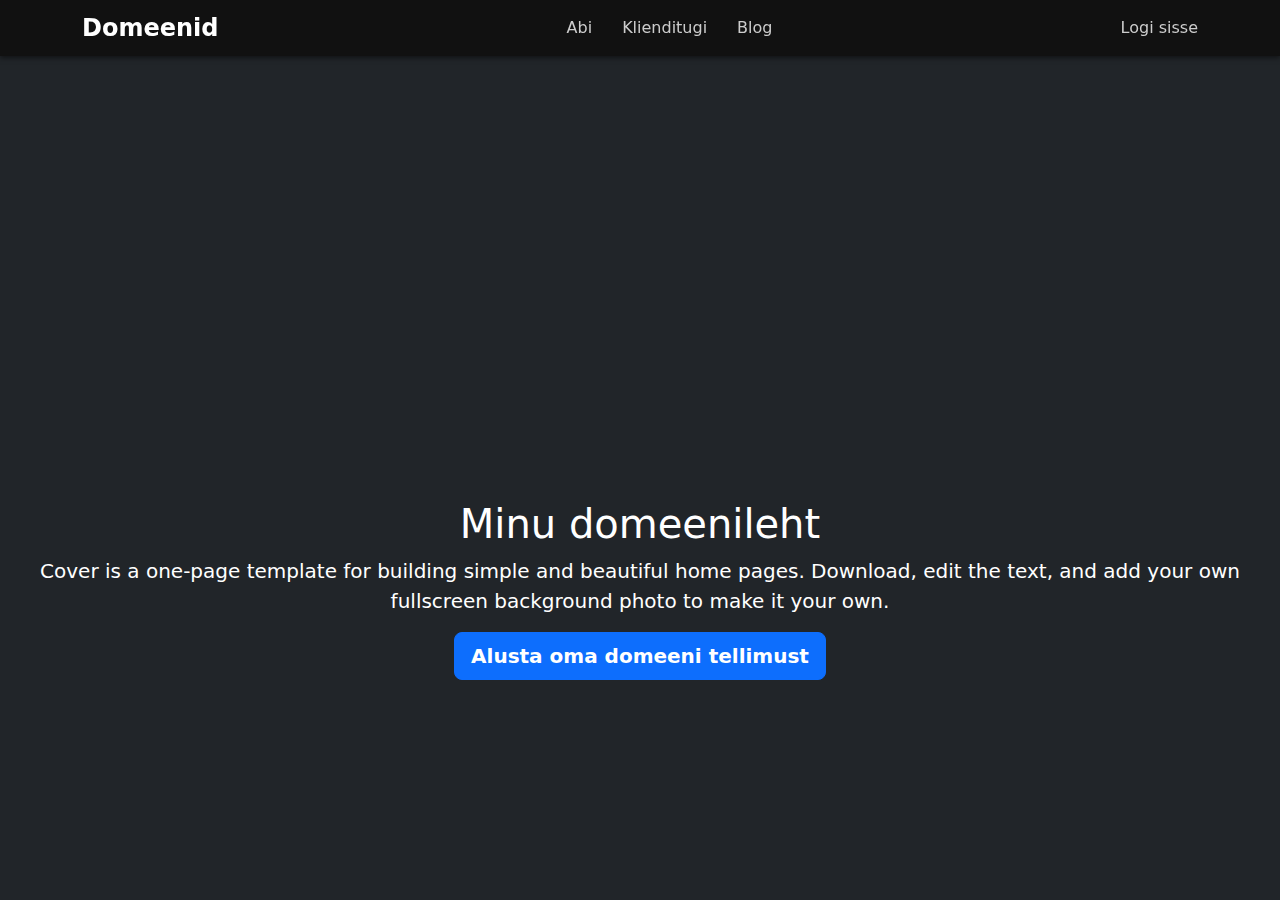
==== index.html @ ecebb415 "homepage" ====
<!doctype html>
<html lang="en">
  <head>
    <meta charset="utf-8">
    <meta name="viewport" content="width=device-width, initial-scale=1">
    <title>Minu domeeni registreerimise leht</title>
    <link href="https://cdn.jsdelivr.net/npm/bootstrap@5.3.3/dist/css/bootstrap.min.css" rel="stylesheet" integrity="sha384-QWTKZyjpPEjISv5WaRU9OFeRpok6YctnYmDr5pNlyT2bRjXh0JMhjY6hW+ALEwIH" crossorigin="anonymous">
    <link rel = "stylesheet" href="style.css">
    <body class="text-center text-white bg-dark"></body>
  </head>
  <body>
    <section>
        <div class="d-flex h-100 mx-auto flex-column justify-content-center align-items-center">
          <header class="header fixed-top">
            <div class="container d-flex justify-content-between align-items-center">
                <div class="logo">Domeenid</div>
                <nav class="nav">
                    <a href="#">Abi</a>
                    <a href="#">Klienditugi</a>
                    <a href="#">Blog</a>
                </nav>
                <a href="#" class="login">Logi sisse</a>
            </div>
        </header>
          <main class="px-3">
            <h1>Minu domeenileht</h1>
            <p class="lead">Cover is a one-page template for building simple and beautiful home pages. Download, edit the text, and add your own fullscreen background photo to make it your own.</p>
            <p class="lead">
              <a href="#" class="btn btn-lg btn-primary fw-bold">Alusta oma domeeni tellimust</a>
            </p>
        </main>
    </section>
    <script src="https://cdn.jsdelivr.net/npm/bootstrap@5.3.3/dist/js/bootstrap.bundle.min.js" integrity="sha384-YvpcrYf0tY3lHB60NNkmXc5s9fDVZLESaAA55NDzOxhy9GkcIdslK1eN7N6jIeHz" crossorigin="anonymous"></script>
  </body>
</html>
---- style.css ----
@import url('https://fonts.googleapis.com/css2?family=Inter:ital,opsz,wght@0,14..32,100..900;1,14..32,100..900&family=SUSE:wght@100..800&display=swap');
body {
    background-color: #1a1a1a;
    padding-top: 500px;
}
.header {
    background-color: #111;
    padding: 10px 0;
    position: fixed;
    width: 100%;
    z-index: 1000;
    box-shadow: 0 2px 5px rgba(0, 0, 0, 0.5);
}
 
.header .container {
    display: flex;
    justify-content: space-between;
    align-items: center;
}
 
.logo {
    font-size: 24px;
    font-weight: bold;
    color: #fff;
}
 
.nav a {
    margin: 0 15px;
    text-decoration: none;
    color: #ccc;
    font-size: 16px;
    transition: color 0.3s;
}
 
.nav a:hover {
    color: #fff;
}
 
.login {
    text-decoration: none;
    color: #ccc;
    font-size: 16px;
    transition: color 0.3s;
}
 
.login:hover {
    color: #fff;
}
 
/* Главный контент */
.cover {
    height: 100vh;
    background: linear-gradient(to bottom, rgba(0, 0, 0, 0.7), rgba(0, 0, 0, 0.9)),
        url('background.jpg') center/cover no-repeat;
}
 
.cover h1 {
    font-size: 3rem;
    margin-bottom: 20px;
}
 
.cover p {
    font-size: 1.2rem;
    margin-bottom: 30px;
}
 
.cover .btn {
    font-size: 1rem;
    padding: 10px 20px;
}
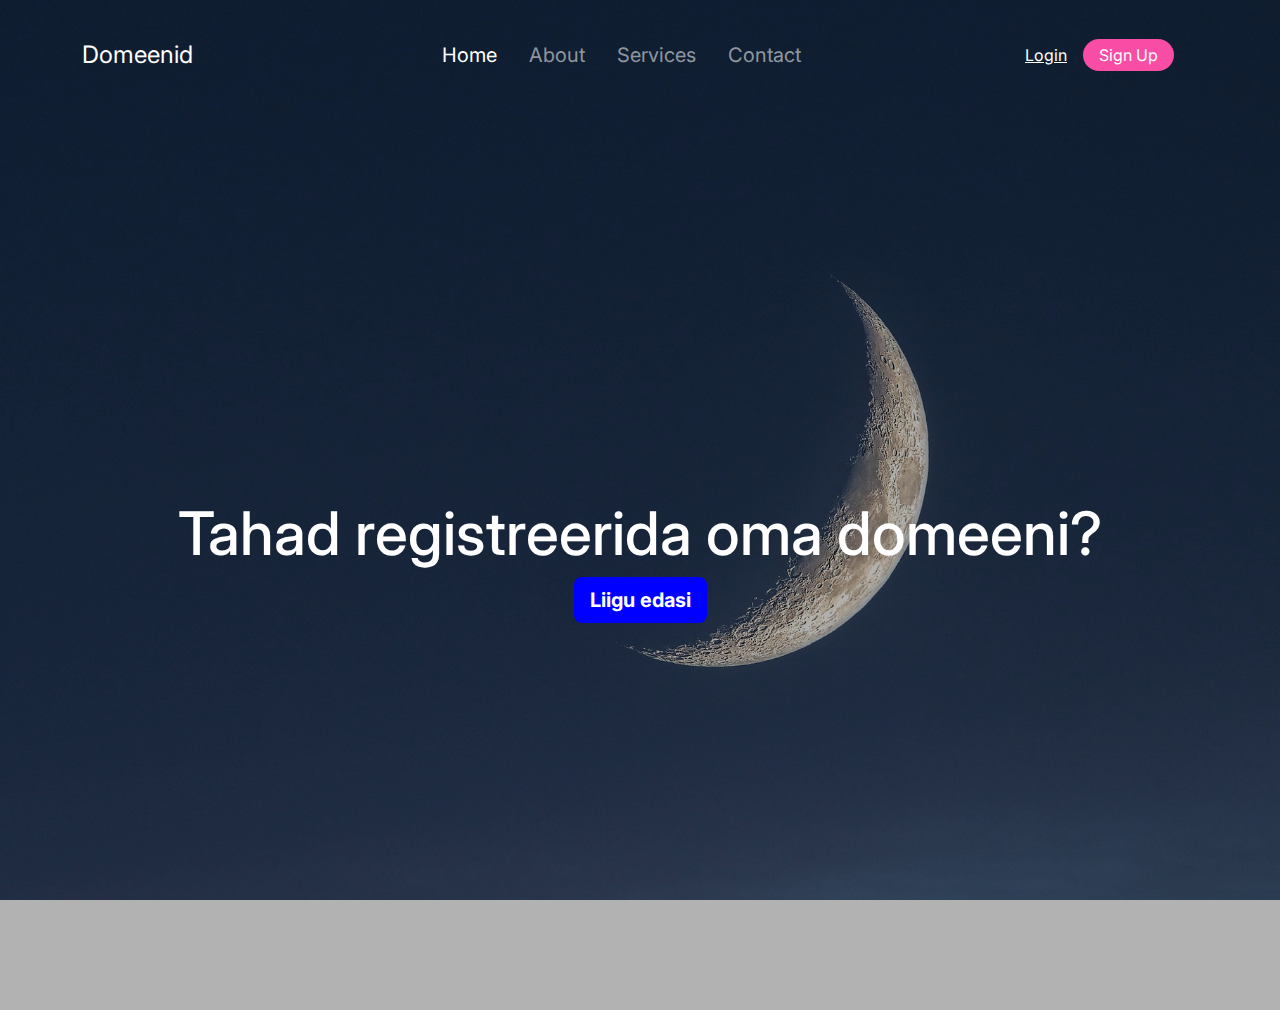
==== commit d54f4076: "finishing project" ====
--- a/index.html
+++ b/index.html
@@ -1,35 +1,69 @@
 <!doctype html>
 <html lang="en">
-  <head>
-    <meta charset="utf-8">
-    <meta name="viewport" content="width=device-width, initial-scale=1">
-    <title>Minu domeeni registreerimise leht</title>
-    <link href="https://cdn.jsdelivr.net/npm/bootstrap@5.3.3/dist/css/bootstrap.min.css" rel="stylesheet" integrity="sha384-QWTKZyjpPEjISv5WaRU9OFeRpok6YctnYmDr5pNlyT2bRjXh0JMhjY6hW+ALEwIH" crossorigin="anonymous">
-    <link rel = "stylesheet" href="style.css">
-    <body class="text-center text-white bg-dark"></body>
-  </head>
-  <body>
-    <section>
-        <div class="d-flex h-100 mx-auto flex-column justify-content-center align-items-center">
-          <header class="header fixed-top">
-            <div class="container d-flex justify-content-between align-items-center">
-                <div class="logo">Domeenid</div>
-                <nav class="nav">
-                    <a href="#">Abi</a>
-                    <a href="#">Klienditugi</a>
-                    <a href="#">Blog</a>
-                </nav>
-                <a href="#" class="login">Logi sisse</a>
-            </div>
-        </header>
-          <main class="px-3">
-            <h1>Minu domeenileht</h1>
-            <p class="lead">Cover is a one-page template for building simple and beautiful home pages. Download, edit the text, and add your own fullscreen background photo to make it your own.</p>
-            <p class="lead">
-              <a href="#" class="btn btn-lg btn-primary fw-bold">Alusta oma domeeni tellimust</a>
-            </p>
-        </main>
+
+<head>
+  <meta charset="utf-8">
+  <meta name="viewport" content="width=device-width, initial-scale=1">
+  <title>Minu domeeni registreerimise leht</title>
+  <link href="https://cdn.jsdelivr.net/npm/bootstrap@5.3.3/dist/css/bootstrap.min.css" rel="stylesheet"
+    integrity="sha384-QWTKZyjpPEjISv5WaRU9OFeRpok6YctnYmDr5pNlyT2bRjXh0JMhjY6hW+ALEwIH" crossorigin="anonymous">
+  <script src="https://cdn.jsdelivr.net/npm/bootstrap@5.3.3/dist/js/bootstrap.bundle.min.js"
+    integrity="sha384-YvpcrYf0tY3lHB60NNkmXc5s9fDVZLESaAA55NDzOxhy9GkcIdslK1eN7N6jIeHz"
+    crossorigin="anonymous"></script>
+  <link rel="stylesheet" href="style.css">
+</head>
+
+<body class="vh-100 overflow-hidder">
+  <!-- https://getbootstrap.com/docs/5.3/components/navbar/#how-it-works | Navbar -->
+  <nav class="navbar navbar-expand-lg navbar-dark bg-transparent">
+    <div class="container">
+      <!-- Logo -->
+      <a class="navbar-brand fs-4" href="#">Domeenid</a>
+      <!-- Toggle -->
+      <button class="navbar-toggler shadow-none border-0" type="button" data-bs-toggle="offcanvas" data-bs-target="#offcanvasNavbar"
+        aria-controls="offcanvasNavbar" aria-label="Toggle navigation">
+        <span class="navbar-toggler-icon"></span>
+      </button>
+      <!-- Sidebar -->
+      <div class="sidebar offcanvas offcanvas-start" tabindex="-1" id="offcanvasNavbar" aria-labelledby="offcanvasNavbarLabel">
+        <!-- Sidebar header -->
+        <div class="offcanvas-header text-white border-bottom">
+          <h5 class="offcanvas-title" id="offcanvasNavbarLabel">Domeenid</h5>
+          <button type="button" class="btn-close btn-close-white shadow-none" data-bs-dismiss="offcanvas" aria-label="Close"></button>
+        </div>
+        <!-- Sidebar body -->
+        <div class="offcanvas-body d-flex flex-column flex-lg-row p-4 p-lg-o">
+          <ul class="navbar-nav justify-content-center align-items-center fs-5 flex-grow-1 pe-3">
+            <li class="nav-item mx-2">
+              <a class="nav-link active" aria-current="page" href="#">Home</a>
+            </li>
+            <li class="nav-item mx-2">
+              <a class="nav-link" href="#about">About</a>
+            </li>
+            <li class="nav-item mx-2">
+              <a class="nav-link" href="#services">Services</a>
+            </li>
+            <li class="nav-item mx-2">
+              <a class="nav-link" href="#contact">Contact</a>
+            </li>
+          </ul>
+          <!-- Login & Sign Up-->
+          <div class = "d-flex flex-column flex-lg-row justify-content-center align-items-center gap-3">
+            <a href="#login" class="text-white">Login</a>
+            <a href="#signup"class="text-white text-decoration-none px-3 py-1 rounded-4"
+             style="background-color: #f94ca4;">Sign Up</a>
+          </div>
+        </div>
+      </div>
+    </div>
+  </nav>
+
+  <main>
+    <section class="w-100 vh-100 d-flex flex-column justify-content-center align-items-center text-white fs-1">
+      <h1 style="font-size: 1.5em">Tahad registreerida oma domeeni?</h1>
+      <a href="#" class="btn btn-lg btn-blue fw-bold border-white">Liigu edasi</a>
     </section>
-    <script src="https://cdn.jsdelivr.net/npm/bootstrap@5.3.3/dist/js/bootstrap.bundle.min.js" integrity="sha384-YvpcrYf0tY3lHB60NNkmXc5s9fDVZLESaAA55NDzOxhy9GkcIdslK1eN7N6jIeHz" crossorigin="anonymous"></script>
-  </body>
+  </main>
+</body>
+
 </html>--- a/style.css
+++ b/style.css
@@ -1,70 +1,28 @@
 @import url('https://fonts.googleapis.com/css2?family=Inter:ital,opsz,wght@0,14..32,100..900;1,14..32,100..900&family=SUSE:wght@100..800&display=swap');
-body {
-    background-color: #1a1a1a;
-    padding-top: 500px;
+
+body, html {
+  background: url("bg.jpg") rgba(0, 0, 0, 0.3);
+  background-blend-mode: multiply;
+  background-position: center;
+  background-size: cover;
+  background-repeat: no-repeat;
+  font-family: "Inter", sans-serif;
+  overflow-y: hidden;
 }
-.header {
-    background-color: #111;
-    padding: 10px 0;
-    position: fixed;
-    width: 100%;
-    z-index: 1000;
-    box-shadow: 0 2px 5px rgba(0, 0, 0, 0.5);
+
+@media (max-width: 991px){
+  .sidebar {
+    background-color: rgba(255, 255, 255, 0.15);
+    backdrop-filter: blur(10px);
+  }
 }
- 
-.header .container {
-    display: flex;
-    justify-content: space-between;
-    align-items: center;
+
+.btn-blue {
+  background-color: blue;
+  color: white;
+  border: none;
 }
- 
-.logo {
-    font-size: 24px;
-    font-weight: bold;
-    color: #fff;
-}
- 
-.nav a {
-    margin: 0 15px;
-    text-decoration: none;
-    color: #ccc;
-    font-size: 16px;
-    transition: color 0.3s;
-}
- 
-.nav a:hover {
-    color: #fff;
-}
- 
-.login {
-    text-decoration: none;
-    color: #ccc;
-    font-size: 16px;
-    transition: color 0.3s;
-}
- 
-.login:hover {
-    color: #fff;
-}
- 
-/* Главный контент */
-.cover {
-    height: 100vh;
-    background: linear-gradient(to bottom, rgba(0, 0, 0, 0.7), rgba(0, 0, 0, 0.9)),
-        url('background.jpg') center/cover no-repeat;
-}
- 
-.cover h1 {
-    font-size: 3rem;
-    margin-bottom: 20px;
-}
- 
-.cover p {
-    font-size: 1.2rem;
-    margin-bottom: 30px;
-}
- 
-.cover .btn {
-    font-size: 1rem;
-    padding: 10px 20px;
+
+.btn-blue:hover {
+  background-color: darkblue;
 }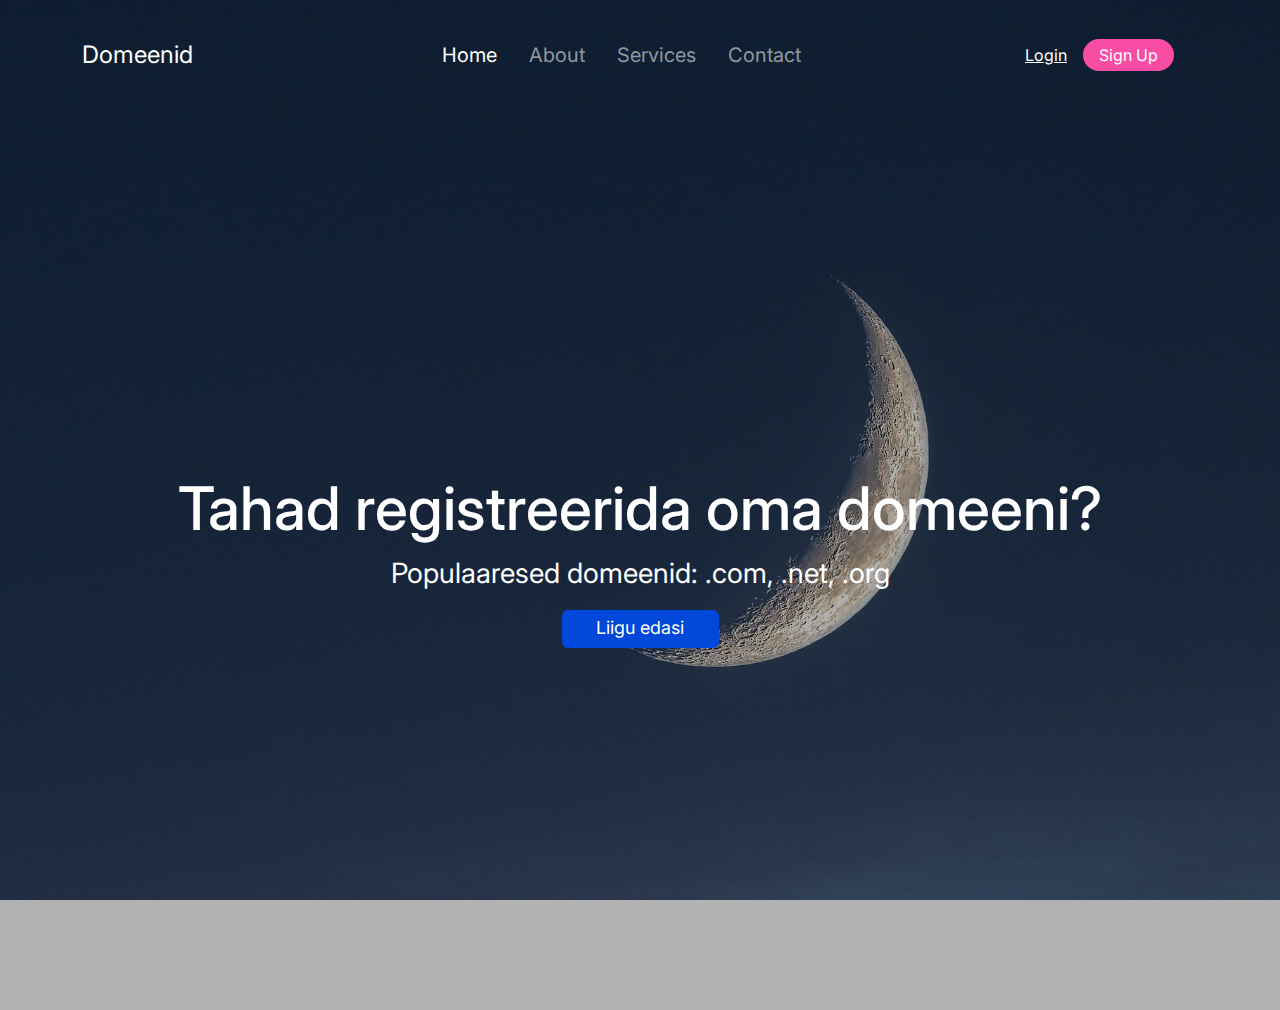
==== commit e714e27a: "finishing" ====
--- a/index.html
+++ b/index.html
@@ -61,7 +61,8 @@
   <main>
     <section class="w-100 vh-100 d-flex flex-column justify-content-center align-items-center text-white fs-1">
       <h1 style="font-size: 1.5em">Tahad registreerida oma domeeni?</h1>
-      <a href="#" class="btn btn-lg btn-blue fw-bold border-white">Liigu edasi</a>
+      <p class = "text">Populaaresed domeenid: .com, .net, .org </p>
+      <a href="#" class="btn btn-lg btn-blue border-white">Liigu edasi</a>
     </section>
   </main>
 </body>
--- a/style.css
+++ b/style.css
@@ -18,9 +18,19 @@
 }
 
 .btn-blue {
-  background-color: blue;
+  background-color: #0048D9;
   color: white;
   border: none;
+  border-radius: 6px;
+  width: 157px;
+  height: 38px;
+  padding-left: 16px;
+  padding-top: 4px;
+  font-size: 18px;
+}
+
+.text {
+  font-size: 0.7em;
 }
 
 .btn-blue:hover {
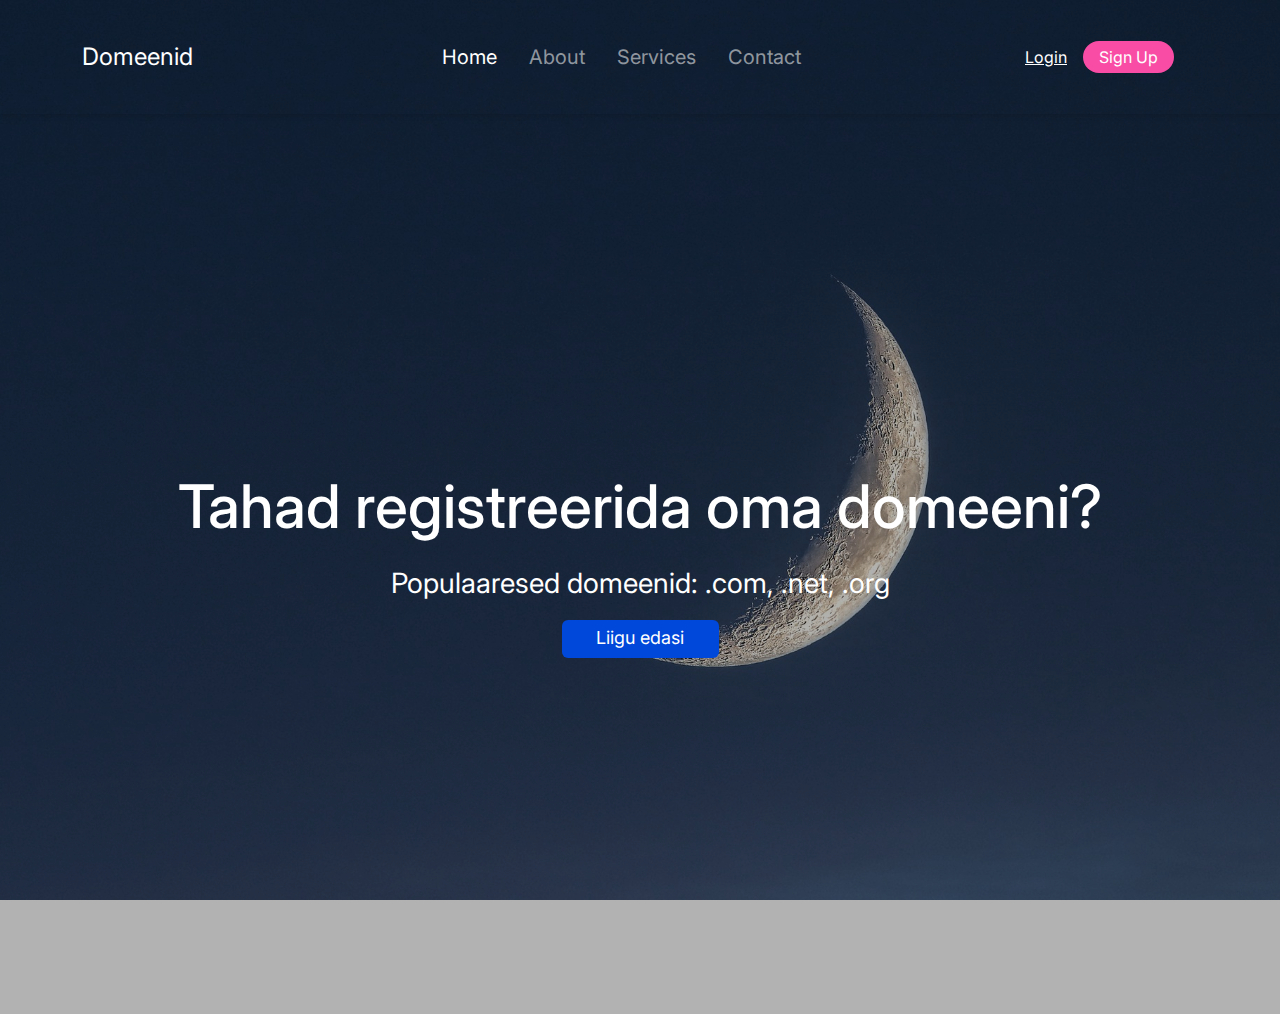
==== commit 18b58049: "3 commit" ====
--- a/index.html
+++ b/index.html
@@ -13,7 +13,7 @@
   <link rel="stylesheet" href="style.css">
 </head>
 
-<body class="vh-100 overflow-hidder">
+<body class="vh-100 overflow-hidder avaleht">
   <!-- https://getbootstrap.com/docs/5.3/components/navbar/#how-it-works | Navbar -->
   <nav class="navbar navbar-expand-lg navbar-dark bg-transparent">
     <div class="container">
@@ -62,7 +62,7 @@
     <section class="w-100 vh-100 d-flex flex-column justify-content-center align-items-center text-white fs-1">
       <h1 style="font-size: 1.5em">Tahad registreerida oma domeeni?</h1>
       <p class = "text">Populaaresed domeenid: .com, .net, .org </p>
-      <a href="#" class="btn btn-lg btn-blue border-white">Liigu edasi</a>
+      <a href="index2.html" class="btn btn-lg btn-blue border-white">Liigu edasi</a>
     </section>
   </main>
 </body>
--- a/style.css
+++ b/style.css
@@ -1,38 +1,283 @@
+/* Import fonts only once */
 @import url('https://fonts.googleapis.com/css2?family=Inter:ital,opsz,wght@0,14..32,100..900;1,14..32,100..900&family=SUSE:wght@100..800&display=swap');
 
+/* General styles */
 body, html {
-  background: url("bg.jpg") rgba(0, 0, 0, 0.3);
-  background-blend-mode: multiply;
-  background-position: center;
-  background-size: cover;
-  background-repeat: no-repeat;
-  font-family: "Inter", sans-serif;
-  overflow-y: hidden;
-}
-
-@media (max-width: 991px){
-  .sidebar {
-    background-color: rgba(255, 255, 255, 0.15);
-    backdrop-filter: blur(10px);
-  }
-}
-
+  height: 100vh;
+    font-family: "Inter", sans-serif;
+    margin: 0;
+    padding: 0;
+    background: url("bg.jpg") rgba(0, 0, 0, 0.3);
+    background-blend-mode: multiply;
+    background-position: center;
+    background-size: cover;
+    background-repeat: no-repeat;
+    color: #000000;
+    overflow-y: hidden;
+}
+
+/* Buttons */
 .btn-blue {
-  background-color: #0048D9;
+    background-color: #0048D9;
+    color: white;
+    border: none;
+    border-radius: 6px;
+    width: 157px;
+    height: 38px;
+    padding-left: 16px;
+    padding-top: 4px;
+    font-size: 18px;
+}
+.btn-blue:hover {
+    background-color: darkblue;
+}
+
+/* Typography */
+h1 {
+    font-size: 3rem;
+    text-align: center;
+    margin-bottom: 20px;
+}
+
+h2 {
   color: white;
+}
+
+p {
+    font-size: 1.25rem;
+    text-align: center;
+}
+
+.text {
+    font-size: 0.7em;
+}
+
+/* Navbar */
+.navbar {
+    display: flex;
+    justify-content: space-between;
+    align-items: center;
+    background: white;
+    padding: 10px 20px;
+    box-shadow: 0 2px 5px rgba(0,0,0,0.1);
+}
+
+.logo {
+    font-size: 24px;
+    font-weight: bold;
+    display: flex;
+    align-items: center;
+}
+
+.logo img {
+    height: 30px;
+    margin-right: 10px;
+}
+
+.nav-items {
+    display: flex;
+    align-items: center;
+    gap: 15px;
+}
+
+.nav-items img {
+    width: 24px;
+    cursor: pointer;
+}
+
+.login, .lang-dropdown {
+    cursor: pointer;
+}
+
+/* Step Progress Bar */
+.progress-container {
+    display: flex;
+    justify-content: center;
+    background: #eaeaea;
+    padding: 20px;
+    border-radius: 10px;
+    margin: 20px auto;
+    max-width: 800px;
+}
+
+.step {
+    display: flex;
+    align-items: center;
+    font-size: 16px;
+    color: #666;
+    margin: 0 10px;
+}
+
+.step .circle {
+    width: 30px;
+    height: 30px;
+    border-radius: 50%;
+    display: flex;
+    justify-content: center;
+    align-items: center;
+    font-weight: bold;
+    margin-right: 8px;
+    border: 2px solid #666;
+    background: #fff;
+}
+
+.step.active .circle {
+    background: #555;
+    color: white;
+    border-color: #555;
+}
+
+.step.active {
+    color: black;
+    font-weight: bold;
+}
+
+.search-container {
+    background: white;
+    padding: 30px;
+    max-width: 600px;
+    margin: 20px auto;
+    border-radius: 10px;
+    box-shadow: 0 2px 5px rgba(0, 0, 0, 0.1);
+    text-align: center;
+}
+
+.search-box {
+    display: flex;
+    margin-top: 15px;
+    background: #eee;
+    padding: 10px;
+    border-radius: 5px;
+}
+
+.search-box input, .search-box select {
+    flex: 1;
+    padding: 10px;
+    border: none;
+    background: none;
+    font-size: 16px;
+    outline: none;
+}
+
+.search-box button {
+    background: #007bff;
+    color: white;
+    border: none;
+    padding: 10px 15px;
+    cursor: pointer;
+    font-size: 16px;
+}
+
+.search-box button:hover {
+    background: #0056b3;
+}
+
+#periodSelect {
+  display: block;
+  width: 100%;
+  padding: 10px;
+  margin-top: 10px;
+  font-size: 16px;
+  border: 1px solid #ccc;
+  border-radius: 5px;
+}
+
+#nextButton {
+  display: block;
+  width: 100%;
+  background: #ddd;
+  color: #888;
+  font-size: 16px;
+  font-weight: bold;
+  padding: 15px;
   border: none;
-  border-radius: 6px;
-  width: 157px;
-  height: 38px;
-  padding-left: 16px;
-  padding-top: 4px;
+  margin-top: 15px;
+  border-radius: 5px;
+  cursor: not-allowed;
+}
+
+#nextButton:enabled {
+  background: #007bff;
+  color: white;
+  cursor: pointer;
+}
+
+.registration-form {
+    background: rgba(255, 255, 255, 0.8);
+    padding: 20px;
+    border-radius: 8px;
+    box-shadow: 0 4px 8px rgba(0, 0, 0, 0.1);
+    max-width: 400px;
+    margin: 0 auto;
+}
+
+.registration-form .form-label {
+    font-size: 1.2rem;
+    color: #333;
+}
+
+.registration-form .form-control {
+    font-size: 1rem;
+    padding: 10px;
+}
+
+.registration-form button {
+    width: 100%;
+    padding: 10px;
+    font-size: 1.2rem;
+    background-color: #0048D9;
+    border: none;
+    color: white;
+    cursor: pointer;
+    transition: background-color 0.3s;
+}
+
+.registration-form button:hover {
+    background-color: #153B53;
+}
+
+#confirmationMessage {
+    font-size: 1.5rem;
+    color: #FFD900;
+}
+
+#confirmationMessage a {
+    display: inline-block;
+    margin-top: 20px;
+    background-color: #20537D;
+    color: white;
+    padding: 10px 20px;
+    border-radius: 5px;
+    text-decoration: none;
+}
+
+#confirmationMessage a:hover {
+    background-color: #153B53;
+}
+
+.search-container {
+  max-width: 600px;
+  box-shadow: rgba(0, 0, 0, 0.1) 0px 2px 5px;
+  text-align: center;
+  background: white;
+  padding: 30px;
+  margin: 20px auto;
+  border-radius: 10px;
+}
+
+.availability-message {
+  display: flex;
+  align-items: center;
   font-size: 18px;
-}
-
-.text {
-  font-size: 0.7em;
-}
-
-.btn-blue:hover {
-  background-color: darkblue;
+  font-weight: bold;
+  color: black;
+  margin-top: 15px;
+}
+
+.container-tellimus {
+    display: flex;
+}
+
+.tellimus-card {
+    width: 18rem;
 }